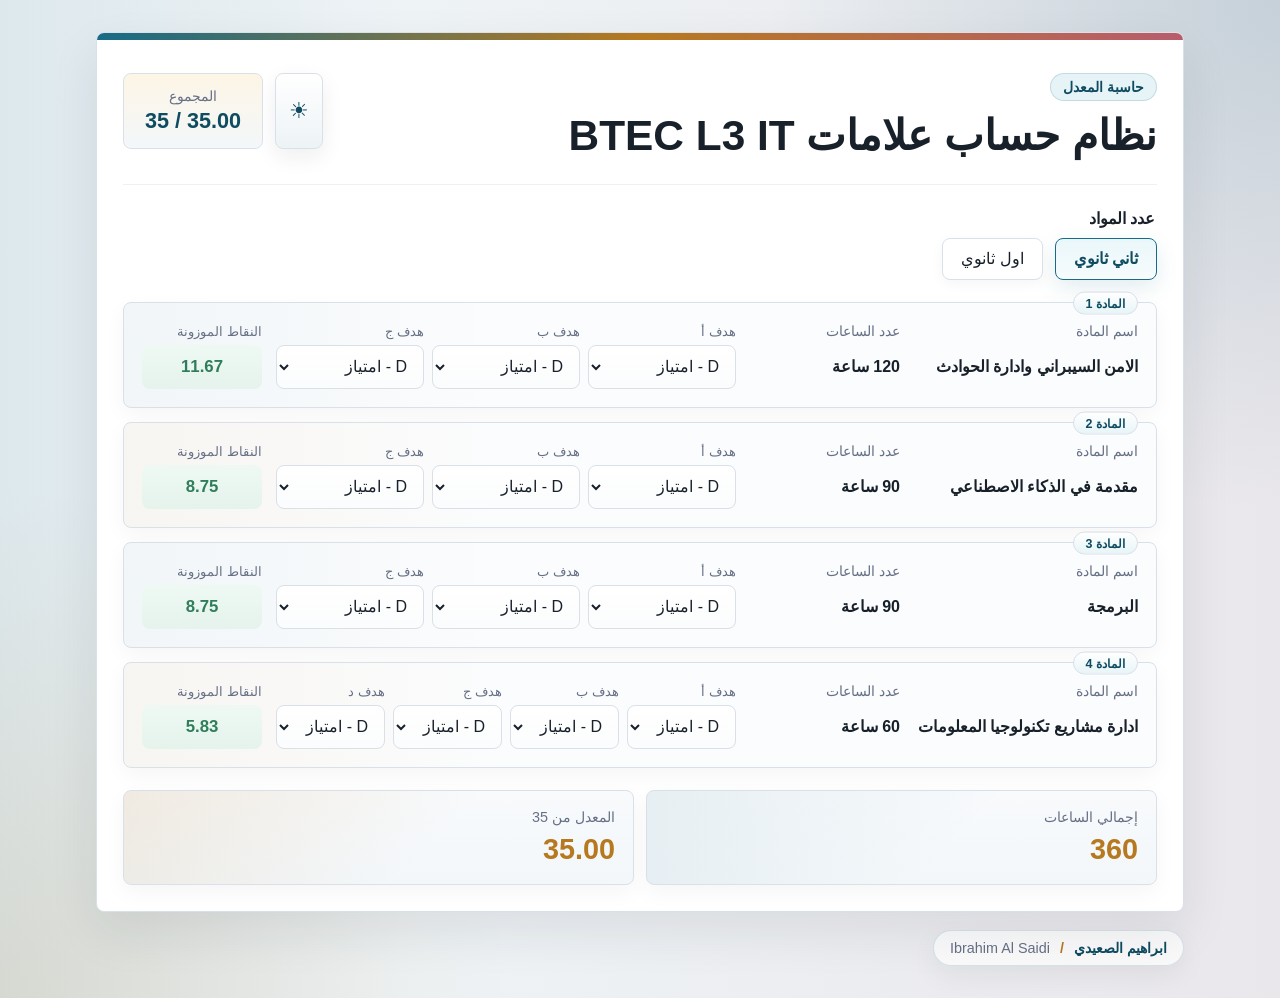
==== index.html @ 658ad188 "Add files via upload" ====
<!doctype html>
<html lang="ar" dir="rtl">
  <head>
    <meta charset="UTF-8" />
    <meta name="viewport" content="width=device-width, initial-scale=1.0" />
    <title>نظام حساب العلامات</title>
    <link rel="stylesheet" href="styles.css" />
  </head>
  <body>
    <main class="app-shell">
      <section class="calculator" aria-labelledby="page-title">
        <div class="header">
          <div>
            <p class="eyebrow">حاسبة المعدل</p>
            <h1 id="page-title">نظام حساب علامات BTEC L3 IT</h1>
          </div>
          <div class="header-actions">
            <button class="theme-toggle" type="button" id="theme-toggle" aria-label="تبديل الوضع الليلي">
              <span class="sun-icon" aria-hidden="true">☀</span>
              <span class="moon-icon" aria-hidden="true">☾</span>
            </button>
            <div class="total-badge">
              <span>المجموع</span>
              <strong id="total-score">0 / 35</strong>
            </div>
          </div>
        </div>

        <form id="grades-form">
          <fieldset class="subject-count">
            <legend>عدد المواد</legend>
            <label>
              <input type="radio" name="subject-count" value="4" checked />
              <span>ثاني ثانوي</span>
            </label>
            <label>
              <input type="radio" name="subject-count" value="5" />
              <span>اول ثانوي</span>
            </label>
          </fieldset>

          <div id="subjects-list" class="subjects-list"></div>
        </form>

        <section class="summary" aria-live="polite">
          <div>
            <span>إجمالي الساعات</span>
            <strong id="total-hours">0</strong>
          </div>
          <div>
            <span>المعدل من 35</span>
            <strong id="average-score">0.00</strong>
          </div>
        </section>
      </section>

      <footer class="site-footer">
        <strong>ابراهيم الصعيدي</strong>
        <span>Ibrahim Al Saidi</span>
      </footer>
    </main>

    <template id="subject-template">
      <article class="subject-row">
        <div class="field subject-name">
          <label>اسم المادة</label>
          <input type="text" name="subject-name" placeholder="مثال: الرياضيات" />
        </div>
        <div class="field">
          <label>عدد الساعات</label>
          <select name="subject-hours">
            <option value="60">60 ساعة</option>
            <option value="90">90 ساعة</option>
            <option value="120">120 ساعة</option>
          </select>
        </div>
        <div class="learning-goals" data-learning-goals></div>
        <div class="subject-result">
          <span>النقاط الموزونة</span>
          <output class="subject-points" name="subject-points">0.00</output>
        </div>
      </article>
    </template>

    <script src="script.js"></script>
  </body>
</html>
---- styles.css ----
:root {
  --bg: #eef3f6;
  --panel: #ffffff;
  --text: #18202a;
  --muted: #667085;
  --line: #d9e0e8;
  --soft-line: #edf1f5;
  --accent: #176b87;
  --accent-strong: #0f4c61;
  --accent-soft: #e7f4f7;
  --green: #2f7d5b;
  --gold: #b7791f;
  --gold-soft: #fff4df;
  --rose: #b85c6c;
  --shadow: 0 20px 50px rgba(24, 32, 42, 0.09);
}

body[data-theme="dark"] {
  --bg: #0f1720;
  --panel: #17212c;
  --text: #f2f7fb;
  --muted: #b8c5d1;
  --line: #354657;
  --soft-line: #283746;
  --accent: #4dbbd4;
  --accent-strong: #b9edf6;
  --accent-soft: #203c49;
  --green: #89e2ae;
  --gold: #f3c46d;
  --gold-soft: #3b301d;
  --rose: #e08a9a;
  --shadow: 0 22px 58px rgba(0, 0, 0, 0.42);
}

* {
  box-sizing: border-box;
}

body {
  margin: 0;
  min-height: 100vh;
  font-family: Tahoma, Arial, sans-serif;
  color: var(--text);
  background:
    linear-gradient(90deg, rgba(23, 107, 135, 0.08), transparent 32%, rgba(184, 92, 108, 0.08)),
    radial-gradient(circle at top right, rgba(23, 107, 135, 0.18), transparent 32rem),
    radial-gradient(circle at bottom left, rgba(183, 121, 31, 0.14), transparent 32rem),
    var(--bg);
  overflow-x: hidden;
}

body[data-theme="dark"] {
  background:
    linear-gradient(90deg, rgba(77, 187, 212, 0.08), transparent 36%, rgba(224, 138, 154, 0.07)),
    radial-gradient(circle at top right, rgba(77, 187, 212, 0.18), transparent 30rem),
    radial-gradient(circle at bottom left, rgba(243, 196, 109, 0.1), transparent 30rem),
    var(--bg);
}

.app-shell {
  width: min(1120px, 100%);
  margin: 0 auto;
  padding: 32px 16px;
}

.calculator {
  position: relative;
  overflow: hidden;
  background: var(--panel);
  border: 1px solid var(--line);
  border-radius: 8px;
  box-shadow: var(--shadow);
  padding: 26px;
}

.calculator::before {
  content: "";
  position: absolute;
  inset: 0 0 auto;
  height: 7px;
  background: linear-gradient(90deg, var(--accent), var(--gold), var(--rose));
}

body[data-theme="dark"] .calculator {
  background: linear-gradient(180deg, #192533, #151f2a);
  border-color: #314354;
}

.header {
  display: flex;
  align-items: flex-start;
  justify-content: space-between;
  gap: 16px;
  border-bottom: 1px solid var(--soft-line);
  padding: 14px 0 22px;
}

.eyebrow {
  display: inline-flex;
  margin: 0 0 10px;
  border: 1px solid rgba(23, 107, 135, 0.18);
  border-radius: 999px;
  padding: 5px 12px;
  color: var(--accent-strong);
  background: var(--accent-soft);
  font-weight: 700;
  font-size: 0.86rem;
}

h1 {
  margin: 0;
  font-size: clamp(1.7rem, 4vw, 2.65rem);
  line-height: 1.2;
  color: var(--text);
}

.header-actions {
  display: flex;
  align-items: stretch;
  gap: 12px;
}

.theme-toggle {
  width: 48px;
  min-height: 48px;
  display: inline-grid;
  place-items: center;
  align-self: stretch;
  border: 1px solid var(--line);
  border-radius: 8px;
  color: var(--accent-strong);
  background: linear-gradient(180deg, var(--panel), rgba(23, 107, 135, 0.08));
  box-shadow: 0 8px 22px rgba(24, 32, 42, 0.07);
  cursor: pointer;
  font-size: 1.35rem;
}

body[data-theme="dark"] .theme-toggle {
  background: linear-gradient(180deg, #223443, #1a2936);
  border-color: #3a5163;
  color: var(--gold);
}

.theme-toggle:hover {
  border-color: var(--accent);
}

.moon-icon,
body[data-theme="dark"] .sun-icon {
  display: none;
}

body[data-theme="dark"] .moon-icon {
  display: inline;
}

.total-badge {
  min-width: 140px;
  border: 1px solid var(--line);
  border-radius: 8px;
  padding: 14px 16px;
  text-align: center;
  background:
    linear-gradient(180deg, rgba(255, 244, 223, 0.75), rgba(242, 247, 249, 0.9)),
    #f8fafc;
}

body[data-theme="dark"] .total-badge {
  background: linear-gradient(180deg, #203140, #192633);
  border-color: #3a5163;
}

.total-badge span,
.summary span,
.field label {
  display: block;
  color: var(--muted);
  font-size: 0.9rem;
}

.total-badge strong {
  display: block;
  margin-top: 4px;
  color: var(--accent-strong);
  font-size: 1.35rem;
}

form {
  margin-top: 24px;
}

.subject-count {
  display: flex;
  align-items: center;
  gap: 12px;
  margin: 0 0 22px;
  padding: 0;
  border: 0;
}

.subject-count legend {
  margin-bottom: 10px;
  font-weight: 700;
}

.subject-count label {
  cursor: pointer;
}

.subject-count input {
  position: absolute;
  opacity: 0;
}

.subject-count span {
  display: inline-flex;
  min-height: 42px;
  align-items: center;
  border: 1px solid var(--line);
  border-radius: 8px;
  padding: 0 18px;
  background: #fff;
  box-shadow: 0 4px 14px rgba(24, 32, 42, 0.04);
  transition: 0.2s ease;
}

body[data-theme="dark"] .subject-count span {
  background: #1b2835;
  border-color: #354657;
  color: var(--text);
}

.subject-count input:checked + span {
  border-color: var(--accent);
  background: linear-gradient(180deg, #eaf7fa, #f7fbfc);
  color: var(--accent-strong);
  font-weight: 700;
  box-shadow: 0 8px 22px rgba(23, 107, 135, 0.12);
}

body[data-theme="dark"] .subject-count input:checked + span {
  background: linear-gradient(180deg, #214354, #1c3340);
  border-color: var(--accent);
  color: var(--accent-strong);
}

.subjects-list {
  display: grid;
  gap: 14px;
}

.subject-row {
  display: grid;
  grid-template-columns: minmax(210px, 1.15fr) 150px minmax(460px, 1.8fr) 120px;
  align-items: end;
  gap: 14px;
  position: relative;
  border: 1px solid var(--line);
  border-radius: 8px;
  padding: 20px 18px 18px;
  background:
    linear-gradient(90deg, rgba(23, 107, 135, 0.045), transparent 36%),
    rgba(251, 252, 253, 0.92);
  box-shadow: 0 8px 22px rgba(24, 32, 42, 0.04);
}

.subject-row:nth-child(even) {
  background:
    linear-gradient(90deg, rgba(183, 121, 31, 0.05), transparent 36%),
    rgba(251, 252, 253, 0.92);
}

body[data-theme="dark"] .subject-row,
body[data-theme="dark"] .subject-row:nth-child(even),
body[data-theme="dark"] .extra-goals-subject {
  background:
    linear-gradient(90deg, rgba(77, 187, 212, 0.055), transparent 42%),
    #182431;
  border-color: #33485a;
  box-shadow: 0 10px 26px rgba(0, 0, 0, 0.22);
}

.subject-row::before {
  content: "المادة " attr(data-subject-number);
  position: absolute;
  top: 0;
  inset-inline-start: 18px;
  transform: translateY(-50%);
  border: 1px solid var(--line);
  border-radius: 999px;
  padding: 3px 12px;
  color: var(--accent-strong);
  background: linear-gradient(180deg, #ffffff, var(--accent-soft));
  font-size: 0.78rem;
  font-weight: 700;
}

body[data-theme="dark"] .subject-row::before,
body[data-theme="dark"] .extra-goals-subject::before {
  background: linear-gradient(180deg, #213140, #1a2936);
  border-color: #3a5163;
  color: var(--accent-strong);
}

.extra-goals-subject {
  border-color: var(--line);
  background: #fbfcfd;
}

.extra-goals-subject::before {
  color: var(--accent-strong);
  border-color: var(--line);
  background: linear-gradient(180deg, #ffffff, var(--accent-soft));
}

.field {
  display: grid;
  gap: 6px;
  min-width: 0;
}

input,
select {
  width: 100%;
  min-width: 0;
  min-height: 44px;
  border: 1px solid var(--line);
  border-radius: 8px;
  padding: 0 12px;
  color: var(--text);
  background: linear-gradient(180deg, #fff, #fbfcfd);
  font: inherit;
  transition: border-color 0.2s ease, box-shadow 0.2s ease, background 0.2s ease;
}

body[data-theme="dark"] input,
body[data-theme="dark"] select {
  background: linear-gradient(180deg, #223240, #1b2936);
  border-color: #40566a;
  color: var(--text);
}

body[data-theme="dark"] input:hover,
body[data-theme="dark"] select:hover {
  background: #253746;
  border-color: #557086;
}

body[data-theme="dark"] input:focus,
body[data-theme="dark"] select:focus {
  border-color: var(--accent);
  outline-color: rgba(77, 187, 212, 0.22);
}

body[data-theme="dark"] select option {
  color: #f2f7fb;
  background: #17212c;
}

input:hover,
select:hover {
  border-color: #bfd0dc;
  background: #fff;
}

.fixed-subject .subject-name input,
.fixed-subject select[name="subject-hours"] {
  display: none;
}

.fixed-value {
  min-height: 44px;
  display: flex;
  align-items: center;
  margin: 0;
  color: var(--text);
  font-weight: 700;
  line-height: 1.45;
}

body[data-theme="dark"] .fixed-value {
  color: #f3f8fb;
}

.fixed-subject-name {
  white-space: normal;
  overflow-wrap: anywhere;
}

input:focus,
select:focus {
  border-color: var(--accent);
  outline: 3px solid rgba(23, 107, 135, 0.15);
}

.learning-goals {
  display: grid;
  grid-template-columns: repeat(var(--goal-count, 3), minmax(0, 1fr));
  align-items: end;
  gap: 8px;
  min-width: 0;
}

.goal-field {
  display: grid;
  gap: 6px;
  min-width: 0;
}

.goal-field label,
.subject-result span {
  color: var(--muted);
  font-size: 0.82rem;
}

.subject-result {
  display: grid;
  gap: 6px;
  min-width: 0;
}

.subject-points {
  min-height: 44px;
  display: inline-flex;
  align-items: center;
  justify-content: center;
  border-radius: 8px;
  background: linear-gradient(180deg, #eef9f3, #e5f3ec);
  color: var(--green);
  font-size: 1.05rem;
  font-weight: 700;
}

body[data-theme="dark"] .subject-points {
  background: linear-gradient(180deg, #1d4937, #183b2f);
  color: #a6f0c2;
}

.subject-points {
  width: 100%;
}

.summary {
  display: grid;
  grid-template-columns: repeat(2, 1fr);
  gap: 12px;
  margin-top: 22px;
}

.summary div {
  border-radius: 8px;
  padding: 18px;
  background:
    linear-gradient(135deg, rgba(23, 107, 135, 0.08), transparent 60%),
    linear-gradient(180deg, #f8fafc, #f3f7fa);
  border: 1px solid var(--line);
  box-shadow: 0 8px 22px rgba(24, 32, 42, 0.04);
}

body[data-theme="dark"] .summary div,
body[data-theme="dark"] .summary div:nth-child(2),
body[data-theme="dark"] .summary div:nth-child(3) {
  background:
    linear-gradient(135deg, rgba(77, 187, 212, 0.08), transparent 62%),
    linear-gradient(180deg, #1b2a37, #172431);
  border-color: #354b5d;
}

.summary div:nth-child(2) {
  background:
    linear-gradient(135deg, rgba(183, 121, 31, 0.12), transparent 60%),
    linear-gradient(180deg, #f8fafc, #f3f7fa);
}

.summary div:nth-child(3) {
  background:
    linear-gradient(135deg, rgba(184, 92, 108, 0.1), transparent 60%),
    linear-gradient(180deg, #f8fafc, #f3f7fa);
}

.summary strong {
  display: block;
  margin-top: 8px;
  color: var(--gold);
  font-size: 1.8rem;
}

.site-footer {
  width: fit-content;
  display: inline-flex;
  flex-wrap: wrap;
  align-items: center;
  justify-content: center;
  gap: 6px 10px;
  margin: 18px auto 0;
  border: 1px solid rgba(23, 107, 135, 0.16);
  border-radius: 999px;
  padding: 9px 16px;
  color: var(--muted);
  background: rgba(255, 255, 255, 0.72);
  box-shadow: 0 10px 28px rgba(24, 32, 42, 0.06);
  font-size: 0.9rem;
}

body[data-theme="dark"] .site-footer {
  background: rgba(24, 34, 45, 0.84);
  border-color: #354b5d;
  color: #c2ccd6;
}

.site-footer strong {
  color: var(--accent-strong);
}

.site-footer span::before {
  content: "/";
  margin-inline-end: 10px;
  color: var(--gold);
  font-weight: 700;
}

@media (max-width: 760px) {
  .calculator {
    padding: 18px;
  }

  .header,
  .subject-count {
    align-items: stretch;
    flex-direction: column;
  }

  .header-actions {
    width: 100%;
  }

  .total-badge {
    flex: 1;
  }

  .subject-row,
  .learning-goals,
  .subject-result,
  .summary {
    grid-template-columns: 1fr;
  }

  .subject-points {
    grid-column: auto;
    grid-row: auto;
    justify-content: flex-start;
    padding-inline: 12px;
  }

  .subject-result span {
    grid-column: auto;
    grid-row: auto;
  }
}
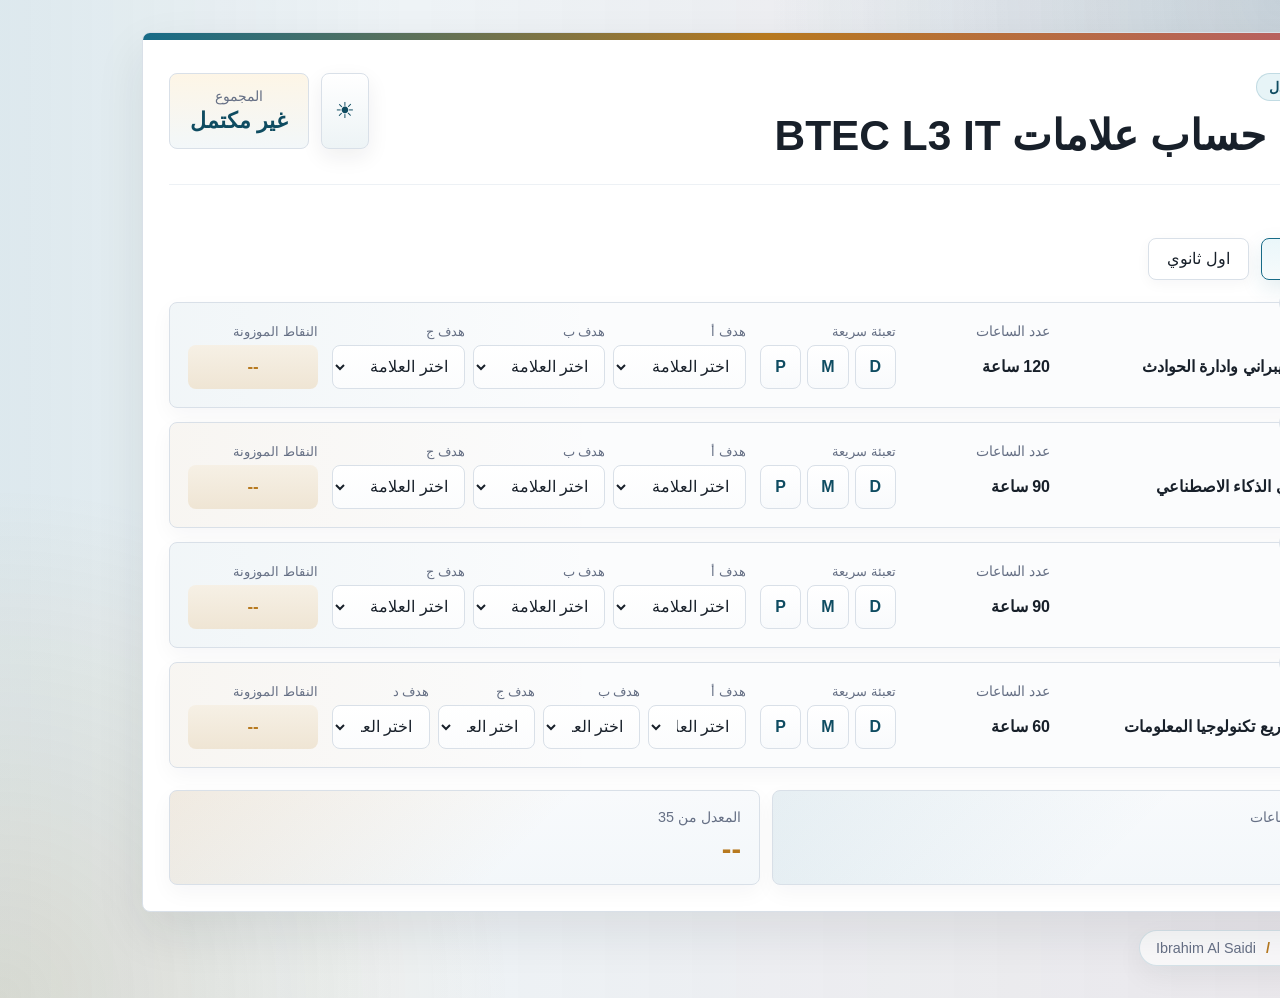
==== commit 74ce5d69: "Add files via upload update website files" ====
--- a/index.html
+++ b/index.html
@@ -74,6 +74,14 @@
             <option value="120">120 ساعة</option>
           </select>
         </div>
+        <div class="quick-fill" aria-label="اختيار علامة لجميع أهداف المادة">
+          <span>تعبئة سريعة</span>
+          <div class="quick-fill-buttons">
+            <button type="button" data-fill-grade="D">D</button>
+            <button type="button" data-fill-grade="M">M</button>
+            <button type="button" data-fill-grade="P">P</button>
+          </div>
+        </div>
         <div class="learning-goals" data-learning-goals></div>
         <div class="subject-result">
           <span>النقاط الموزونة</span>
--- a/styles.css
+++ b/styles.css
@@ -58,14 +58,13 @@
 }
 
 .app-shell {
-  width: min(1120px, 100%);
+  width: min(1460px, 100%);
   margin: 0 auto;
   padding: 32px 16px;
 }
 
 .calculator {
   position: relative;
-  overflow: hidden;
   background: var(--panel);
   border: 1px solid var(--line);
   border-radius: 8px;
@@ -79,6 +78,7 @@
   inset: 0 0 auto;
   height: 7px;
   background: linear-gradient(90deg, var(--accent), var(--gold), var(--rose));
+  border-radius: 8px 8px 0 0;
 }
 
 body[data-theme="dark"] .calculator {
@@ -251,7 +251,7 @@
 
 .subject-row {
   display: grid;
-  grid-template-columns: minmax(210px, 1.15fr) 150px minmax(460px, 1.8fr) 120px;
+  grid-template-columns: minmax(220px, 1.15fr) 140px 136px minmax(400px, 1.7fr) 130px;
   align-items: end;
   gap: 14px;
   position: relative;
@@ -262,6 +262,16 @@
     linear-gradient(90deg, rgba(23, 107, 135, 0.045), transparent 36%),
     rgba(251, 252, 253, 0.92);
   box-shadow: 0 8px 22px rgba(24, 32, 42, 0.04);
+}
+
+@media (max-width: 1180px) {
+  .subject-row {
+    grid-template-columns: minmax(220px, 1fr) 140px 136px 130px;
+  }
+
+  .learning-goals {
+    grid-column: 1 / -1;
+  }
 }
 
 .subject-row:nth-child(even) {
@@ -408,9 +418,46 @@
 }
 
 .goal-field label,
-.subject-result span {
+.subject-result span,
+.quick-fill span {
   color: var(--muted);
   font-size: 0.82rem;
+}
+
+.quick-fill {
+  display: grid;
+  gap: 6px;
+  min-width: 0;
+}
+
+.quick-fill-buttons {
+  display: grid;
+  grid-template-columns: repeat(3, 1fr);
+  gap: 6px;
+}
+
+.quick-fill button {
+  min-height: 44px;
+  border: 1px solid var(--line);
+  border-radius: 8px;
+  color: var(--accent-strong);
+  background: linear-gradient(180deg, #fff, #f8fafc);
+  font: inherit;
+  font-weight: 700;
+  cursor: pointer;
+  transition: border-color 0.2s ease, box-shadow 0.2s ease, transform 0.2s ease;
+}
+
+.quick-fill button:hover {
+  border-color: var(--accent);
+  box-shadow: 0 8px 18px rgba(23, 107, 135, 0.11);
+  transform: translateY(-1px);
+}
+
+body[data-theme="dark"] .quick-fill button {
+  color: var(--accent-strong);
+  border-color: #40566a;
+  background: linear-gradient(180deg, #223240, #1b2936);
 }
 
 .subject-result {
@@ -434,6 +481,16 @@
 body[data-theme="dark"] .subject-points {
   background: linear-gradient(180deg, #1d4937, #183b2f);
   color: #a6f0c2;
+}
+
+.incomplete-subject .subject-points {
+  background: linear-gradient(180deg, #f6f0e5, #efe5d4);
+  color: var(--gold);
+}
+
+body[data-theme="dark"] .incomplete-subject .subject-points {
+  background: linear-gradient(180deg, #3b321f, #30291c);
+  color: var(--gold);
 }
 
 .subject-points {
@@ -520,8 +577,12 @@
 }
 
 @media (max-width: 760px) {
+  body {
+    overflow-x: hidden;
+  }
+
   .calculator {
-    padding: 18px;
+    padding: 20px 14px 16px;
   }
 
   .header,
@@ -532,17 +593,56 @@
 
   .header-actions {
     width: 100%;
+    align-items: stretch;
   }
 
   .total-badge {
     flex: 1;
   }
 
+  h1 {
+    font-size: 1.75rem;
+  }
+
+  .subject-count {
+    gap: 8px;
+  }
+
+  .subject-count span {
+    justify-content: center;
+    width: 100%;
+  }
+
   .subject-row,
+  .quick-fill,
   .learning-goals,
   .subject-result,
   .summary {
     grid-template-columns: 1fr;
+  }
+
+  .subject-row {
+    gap: 12px;
+    padding: 22px 14px 14px;
+  }
+
+  .subject-row::before {
+    inset-inline-start: 14px;
+  }
+
+  .learning-goals {
+    gap: 10px;
+  }
+
+  .quick-fill-buttons {
+    grid-template-columns: repeat(3, minmax(0, 1fr));
+  }
+
+  input,
+  select,
+  .quick-fill button,
+  .subject-points {
+    min-height: 46px;
   }
 
   .subject-points {
@@ -556,4 +656,53 @@
     grid-column: auto;
     grid-row: auto;
   }
-}
+
+  .summary {
+    gap: 10px;
+  }
+
+  .summary div {
+    padding: 16px;
+  }
+
+  .summary strong {
+    font-size: 1.55rem;
+  }
+
+  .site-footer {
+    width: 100%;
+    border-radius: 8px;
+    padding: 12px;
+  }
+}
+
+@media (max-width: 430px) {
+  .app-shell {
+    padding: 12px 8px;
+  }
+
+  .calculator {
+    padding-inline: 12px;
+  }
+
+  .header-actions {
+    display: grid;
+    grid-template-columns: 48px 1fr;
+  }
+
+  .fixed-value {
+    min-height: auto;
+  }
+
+  .goal-field label,
+  .subject-result span,
+  .quick-fill span,
+  .field label {
+    font-size: 0.78rem;
+  }
+
+  select {
+    padding-inline: 9px;
+    font-size: 0.95rem;
+  }
+}
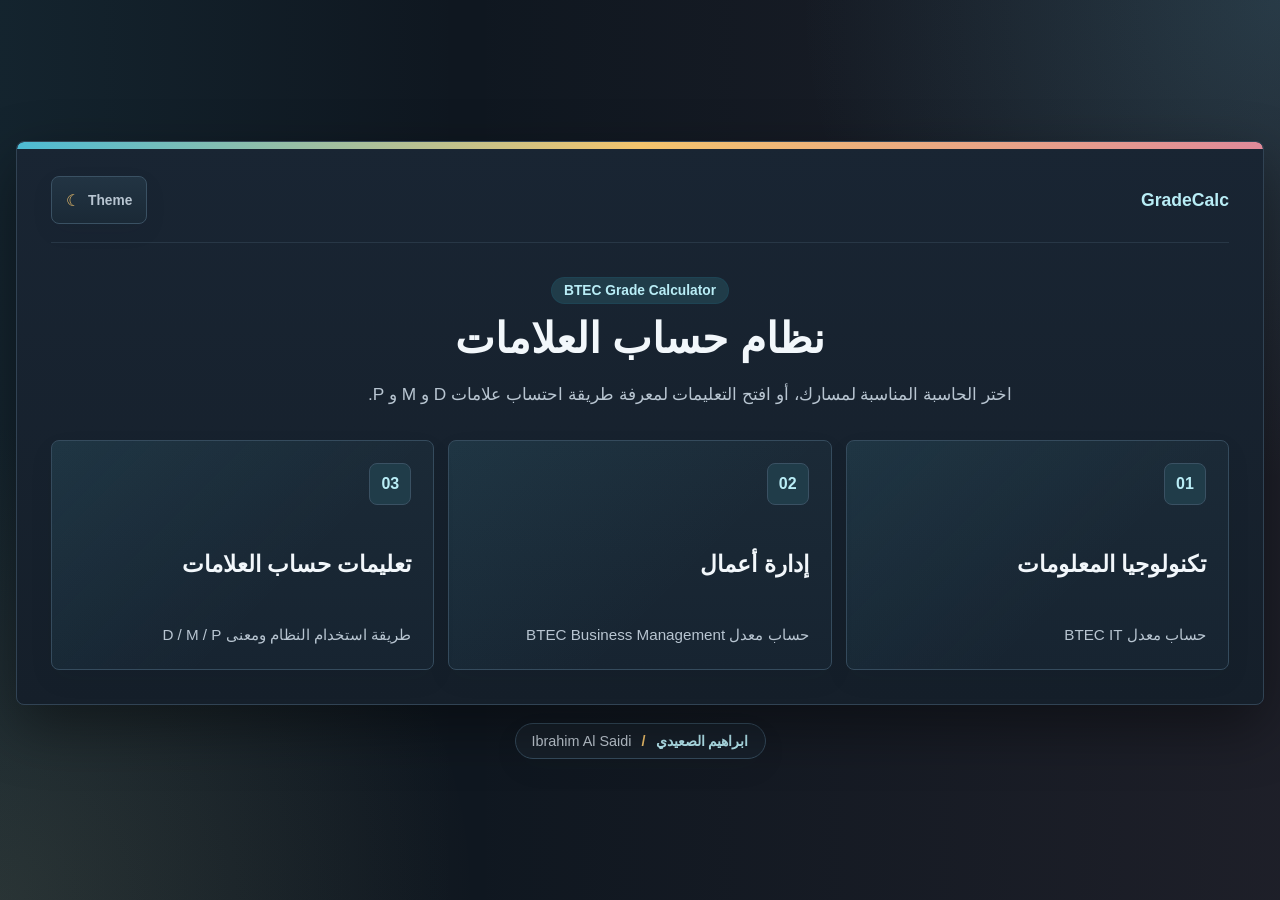
==== commit 6dae3ce0: "Add files via upload" ====
--- a/index.html
+++ b/index.html
@@ -7,51 +7,40 @@
     <link rel="stylesheet" href="styles.css" />
   </head>
   <body>
-    <main class="app-shell">
-      <section class="calculator" aria-labelledby="page-title">
-        <div class="header">
-          <div>
-            <p class="eyebrow">حاسبة المعدل</p>
-            <h1 id="page-title">نظام حساب علامات BTEC L3 IT</h1>
-          </div>
-          <div class="header-actions">
-            <button class="theme-toggle" type="button" id="theme-toggle" aria-label="تبديل الوضع الليلي">
-              <span class="sun-icon" aria-hidden="true">☀</span>
-              <span class="moon-icon" aria-hidden="true">☾</span>
-            </button>
-            <div class="total-badge">
-              <span>المجموع</span>
-              <strong id="total-score">0 / 35</strong>
-            </div>
-          </div>
+    <main class="app-shell home-shell">
+      <section class="calculator home-panel" aria-labelledby="home-title">
+        <div class="home-topbar">
+          <strong>GradeCalc</strong>
+          <button class="theme-toggle home-theme-toggle" type="button" id="theme-toggle" aria-label="تبديل الوضع الليلي">
+            <span class="theme-label">Theme</span>
+            <span class="sun-icon" aria-hidden="true">☀</span>
+            <span class="moon-icon" aria-hidden="true">☾</span>
+          </button>
         </div>
 
-        <form id="grades-form">
-          <fieldset class="subject-count">
-            <legend>عدد المواد</legend>
-            <label>
-              <input type="radio" name="subject-count" value="4" checked />
-              <span>ثاني ثانوي</span>
-            </label>
-            <label>
-              <input type="radio" name="subject-count" value="5" />
-              <span>اول ثانوي</span>
-            </label>
-          </fieldset>
+        <div class="home-hero">
+          <p class="eyebrow">BTEC Grade Calculator</p>
+          <h1 id="home-title">نظام حساب العلامات</h1>
+          <p class="home-copy">اختر الحاسبة المناسبة لمسارك، أو افتح التعليمات لمعرفة طريقة احتساب علامات D و M و P.</p>
+        </div>
 
-          <div id="subjects-list" class="subjects-list"></div>
-        </form>
-
-        <section class="summary" aria-live="polite">
-          <div>
-            <span>إجمالي الساعات</span>
-            <strong id="total-hours">0</strong>
-          </div>
-          <div>
-            <span>المعدل من 35</span>
-            <strong id="average-score">0.00</strong>
-          </div>
-        </section>
+        <nav class="home-grid" aria-label="خيارات النظام">
+          <a class="home-card" href="it.html">
+            <span>01</span>
+            <strong>تكنولوجيا المعلومات</strong>
+            <small>حساب معدل  BTEC IT</small>
+          </a>
+          <a class="home-card" href="business.html">
+            <span>02</span>
+            <strong>إدارة أعمال</strong>
+            <small>حساب معدل BTEC Business Management</small>
+          </a>
+          <a class="home-card instructions-card" href="instructions.html">
+            <span>03</span>
+            <strong>تعليمات حساب العلامات</strong>
+            <small>طريقة استخدام النظام ومعنى D / M / P</small>
+          </a>
+        </nav>
       </section>
 
       <footer class="site-footer">
@@ -59,37 +48,20 @@
         <span>Ibrahim Al Saidi</span>
       </footer>
     </main>
+    <script>
+      const themeToggle = document.querySelector("#theme-toggle");
 
-    <template id="subject-template">
-      <article class="subject-row">
-        <div class="field subject-name">
-          <label>اسم المادة</label>
-          <input type="text" name="subject-name" placeholder="مثال: الرياضيات" />
-        </div>
-        <div class="field">
-          <label>عدد الساعات</label>
-          <select name="subject-hours">
-            <option value="60">60 ساعة</option>
-            <option value="90">90 ساعة</option>
-            <option value="120">120 ساعة</option>
-          </select>
-        </div>
-        <div class="quick-fill" aria-label="اختيار علامة لجميع أهداف المادة">
-          <span>تعبئة سريعة</span>
-          <div class="quick-fill-buttons">
-            <button type="button" data-fill-grade="D">D</button>
-            <button type="button" data-fill-grade="M">M</button>
-            <button type="button" data-fill-grade="P">P</button>
-          </div>
-        </div>
-        <div class="learning-goals" data-learning-goals></div>
-        <div class="subject-result">
-          <span>النقاط الموزونة</span>
-          <output class="subject-points" name="subject-points">0.00</output>
-        </div>
-      </article>
-    </template>
+      function setTheme(theme) {
+        document.body.dataset.theme = theme;
+        localStorage.setItem("grades-theme", theme);
+      }
 
-    <script src="script.js"></script>
+      themeToggle.addEventListener("click", () => {
+        const nextTheme = document.body.dataset.theme === "dark" ? "light" : "dark";
+        setTheme(nextTheme);
+      });
+
+      setTheme(localStorage.getItem("grades-theme") || "dark");
+    </script>
   </body>
 </html>
--- a/styles.css
+++ b/styles.css
@@ -120,7 +120,8 @@
   gap: 12px;
 }
 
-.theme-toggle {
+.theme-toggle,
+.reset-button {
   width: 48px;
   min-height: 48px;
   display: inline-grid;
@@ -135,13 +136,30 @@
   font-size: 1.35rem;
 }
 
-body[data-theme="dark"] .theme-toggle {
+.reset-button {
+  width: auto;
+  padding: 0 16px;
+  color: var(--rose);
+  font-size: 0.95rem;
+  font-weight: 700;
+}
+
+body[data-theme="dark"] .theme-toggle,
+body[data-theme="dark"] .reset-button {
   background: linear-gradient(180deg, #223443, #1a2936);
   border-color: #3a5163;
+}
+
+body[data-theme="dark"] .theme-toggle {
   color: var(--gold);
 }
 
-.theme-toggle:hover {
+body[data-theme="dark"] .reset-button {
+  color: var(--rose);
+}
+
+.theme-toggle:hover,
+.reset-button:hover {
   border-color: var(--accent);
 }
 
@@ -505,6 +523,8 @@
 }
 
 .summary div {
+  display: grid;
+  justify-items: start;
   border-radius: 8px;
   padding: 18px;
   background:
@@ -512,6 +532,19 @@
     linear-gradient(180deg, #f8fafc, #f3f7fa);
   border: 1px solid var(--line);
   box-shadow: 0 8px 22px rgba(24, 32, 42, 0.04);
+}
+
+.reset-row {
+  display: flex;
+  justify-content: flex-start;
+  margin-top: 14px;
+}
+
+.reset-row .reset-button {
+  min-height: 40px;
+  align-self: auto;
+  padding: 0 18px;
+  font-size: 0.9rem;
 }
 
 body[data-theme="dark"] .summary div,
@@ -576,9 +609,245 @@
   font-weight: 700;
 }
 
+.home-shell {
+  min-height: 100vh;
+  display: grid;
+  align-content: center;
+}
+
+.home-panel,
+.info-panel {
+  padding: 34px;
+}
+
+.home-panel {
+  overflow: hidden;
+}
+
+.home-panel::after {
+  display: none;
+}
+
+body[data-theme="dark"] .home-panel::after {
+  display: none;
+}
+
+.home-topbar {
+  position: relative;
+  z-index: 1;
+  display: flex;
+  align-items: center;
+  justify-content: space-between;
+  gap: 16px;
+  margin-bottom: 34px;
+  border-bottom: 1px solid var(--soft-line);
+  padding-bottom: 18px;
+}
+
+.home-topbar strong {
+  color: var(--accent-strong);
+  font-size: 1.1rem;
+  letter-spacing: 0;
+}
+
+.home-theme-toggle {
+  width: auto;
+  grid-auto-flow: column;
+  gap: 8px;
+  padding: 0 14px;
+  font-size: 1rem;
+}
+
+.theme-label {
+  color: var(--muted);
+  font-size: 0.86rem;
+  font-weight: 700;
+}
+
+.home-hero {
+  position: relative;
+  z-index: 1;
+  max-width: 860px;
+  margin: 0 auto 30px;
+  text-align: center;
+}
+
+.home-copy {
+  max-width: 760px;
+  margin: 14px 0 0;
+  color: var(--muted);
+  font-size: 1.08rem;
+  line-height: 1.8;
+}
+
+.home-grid {
+  position: relative;
+  z-index: 1;
+  display: grid;
+  grid-template-columns: repeat(3, minmax(0, 1fr));
+  gap: 14px;
+}
+
+.home-card {
+  min-height: 230px;
+  display: grid;
+  align-content: space-between;
+  gap: 14px;
+  border: 1px solid var(--line);
+  border-radius: 8px;
+  padding: 22px;
+  color: var(--text);
+  text-decoration: none;
+  background:
+    linear-gradient(135deg, rgba(23, 107, 135, 0.1), transparent 62%),
+    linear-gradient(180deg, #ffffff, #f7fafc);
+  box-shadow: 0 10px 26px rgba(24, 32, 42, 0.06);
+  transition: border-color 0.2s ease, transform 0.2s ease, box-shadow 0.2s ease;
+}
+
+.home-card:first-child {
+  min-height: 230px;
+  grid-row: auto;
+}
+
+.home-card:nth-child(2) {
+  background:
+    linear-gradient(135deg, rgba(183, 121, 31, 0.13), transparent 62%),
+    linear-gradient(180deg, #ffffff, #f7fafc);
+}
+
+.home-card:nth-child(3) {
+  background:
+    linear-gradient(135deg, rgba(184, 92, 108, 0.12), transparent 62%),
+    linear-gradient(180deg, #ffffff, #f7fafc);
+}
+
+.home-card:hover {
+  border-color: var(--accent);
+  box-shadow: 0 16px 34px rgba(24, 32, 42, 0.11);
+  transform: translateY(-2px);
+}
+
+.home-card span {
+  width: 42px;
+  height: 42px;
+  display: inline-grid;
+  place-items: center;
+  border: 1px solid rgba(23, 107, 135, 0.18);
+  border-radius: 8px;
+  color: var(--accent-strong);
+  background: var(--accent-soft);
+  font-weight: 700;
+}
+
+.home-card strong {
+  align-self: end;
+  font-size: 1.42rem;
+  line-height: 1.35;
+}
+
+.home-card small {
+  color: var(--muted);
+  font-size: 0.95rem;
+  line-height: 1.6;
+}
+
+body[data-theme="dark"] .home-card,
+body[data-theme="dark"] .home-card:nth-child(2),
+body[data-theme="dark"] .home-card:nth-child(3) {
+  background:
+    linear-gradient(135deg, rgba(77, 187, 212, 0.08), transparent 62%),
+    linear-gradient(180deg, #1b2a37, #172431);
+  border-color: #354b5d;
+}
+
+body[data-theme="dark"] .home-card span {
+  border-color: #3a5163;
+  background: #203c49;
+}
+
+.back-link {
+  display: inline-flex;
+  min-height: 38px;
+  align-items: center;
+  border: 1px solid var(--line);
+  border-radius: 8px;
+  padding: 0 14px;
+  color: var(--accent-strong);
+  background: var(--accent-soft);
+  font-weight: 700;
+  text-decoration: none;
+}
+
+.floating-home-link {
+  position: fixed;
+  top: 16px;
+  inset-inline-start: 16px;
+  z-index: 20;
+  min-height: 42px;
+  display: inline-flex;
+  align-items: center;
+  border: 1px solid var(--line);
+  border-radius: 8px;
+  padding: 0 14px;
+  color: var(--accent-strong);
+  background: rgba(255, 255, 255, 0.88);
+  box-shadow: 0 10px 26px rgba(24, 32, 42, 0.12);
+  font-weight: 700;
+  text-decoration: none;
+  backdrop-filter: blur(10px);
+}
+
+body[data-theme="dark"] .floating-home-link {
+  color: var(--accent-strong);
+  border-color: #3a5163;
+  background: rgba(24, 34, 45, 0.9);
+}
+
+.info-list {
+  display: grid;
+  gap: 12px;
+  margin-top: 24px;
+}
+
+.info-list article {
+  border: 1px solid var(--line);
+  border-radius: 8px;
+  padding: 18px;
+  background: rgba(251, 252, 253, 0.82);
+}
+
+body[data-theme="dark"] .info-list article {
+  background: #182431;
+  border-color: #33485a;
+}
+
+.info-list h2 {
+  margin: 0 0 8px;
+  font-size: 1.15rem;
+}
+
+.info-list p {
+  margin: 0;
+  color: var(--muted);
+  line-height: 1.8;
+}
+
 @media (max-width: 760px) {
   body {
     overflow-x: hidden;
+  }
+
+  .floating-home-link {
+    top: 10px;
+    inset-inline-start: 10px;
+    min-height: 38px;
+    padding: 0 12px;
+    font-size: 0.85rem;
+  }
+
+  .floating-home-link + .app-shell {
+    padding-top: 64px;
   }
 
   .calculator {
@@ -674,6 +943,28 @@
     border-radius: 8px;
     padding: 12px;
   }
+
+  .home-panel,
+  .info-panel {
+    padding: 24px 16px;
+  }
+
+  .home-grid {
+    grid-template-columns: 1fr;
+  }
+
+  .home-card:first-child {
+    min-height: 150px;
+    grid-row: auto;
+  }
+
+  .home-card {
+    min-height: 150px;
+  }
+
+  .home-panel::after {
+    inset: 90px auto auto -40px;
+  }
 }
 
 @media (max-width: 430px) {
@@ -687,7 +978,7 @@
 
   .header-actions {
     display: grid;
-    grid-template-columns: 48px 1fr;
+    grid-template-columns: 1fr;
   }
 
   .fixed-value {
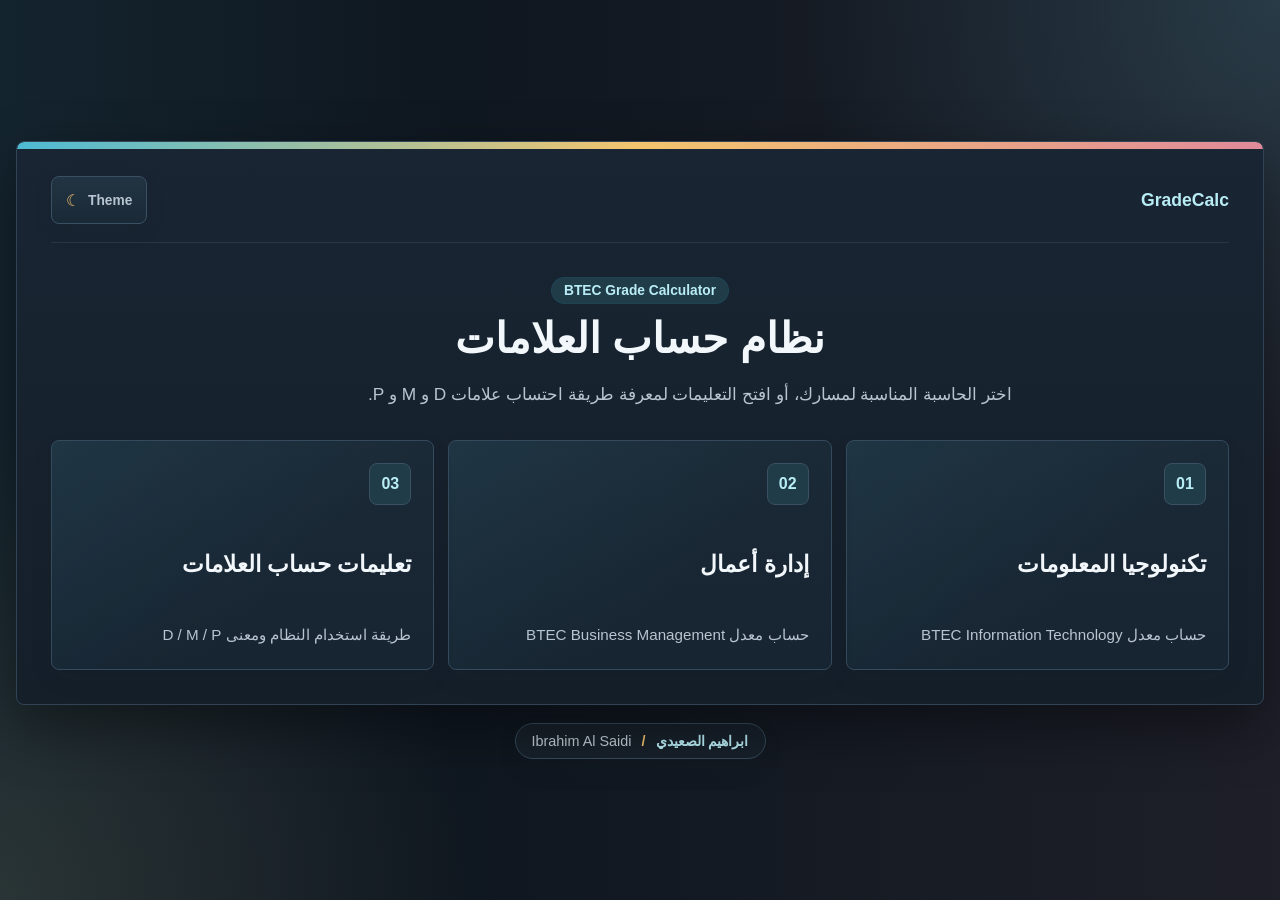
==== commit 267b4818: "Update BTEC IT description to Information Technology" ====
--- a/index.html
+++ b/index.html
@@ -28,7 +28,7 @@
           <a class="home-card" href="it.html">
             <span>01</span>
             <strong>تكنولوجيا المعلومات</strong>
-            <small>حساب معدل  BTEC IT</small>
+            <small>حساب معدل  BTEC Information Technology</small>
           </a>
           <a class="home-card" href="business.html">
             <span>02</span>
--- a/styles.css
+++ b/styles.css
@@ -216,6 +216,10 @@
   border: 0;
 }
 
+.score-scale[hidden] {
+  display: none;
+}
+
 .subject-count legend {
   margin-bottom: 10px;
   font-weight: 700;
@@ -784,18 +788,35 @@
   top: 16px;
   inset-inline-start: 16px;
   z-index: 20;
-  min-height: 42px;
+  width: 48px;
+  height: 48px;
   display: inline-flex;
   align-items: center;
-  border: 1px solid var(--line);
-  border-radius: 8px;
-  padding: 0 14px;
+  justify-content: center;
+  border: 1px solid var(--line);
+  border-radius: 8px;
   color: var(--accent-strong);
   background: rgba(255, 255, 255, 0.88);
   box-shadow: 0 10px 26px rgba(24, 32, 42, 0.12);
-  font-weight: 700;
   text-decoration: none;
   backdrop-filter: blur(10px);
+  transition: border-color 0.2s ease, transform 0.2s ease, box-shadow 0.2s ease;
+}
+
+.floating-home-link:hover {
+  border-color: var(--accent);
+  box-shadow: 0 14px 30px rgba(24, 32, 42, 0.16);
+  transform: translateY(-1px);
+}
+
+.floating-home-link svg {
+  width: 24px;
+  height: 24px;
+  fill: none;
+  stroke: currentColor;
+  stroke-width: 2;
+  stroke-linecap: round;
+  stroke-linejoin: round;
 }
 
 body[data-theme="dark"] .floating-home-link {
@@ -841,9 +862,8 @@
   .floating-home-link {
     top: 10px;
     inset-inline-start: 10px;
-    min-height: 38px;
-    padding: 0 12px;
-    font-size: 0.85rem;
+    width: 42px;
+    height: 42px;
   }
 
   .floating-home-link + .app-shell {
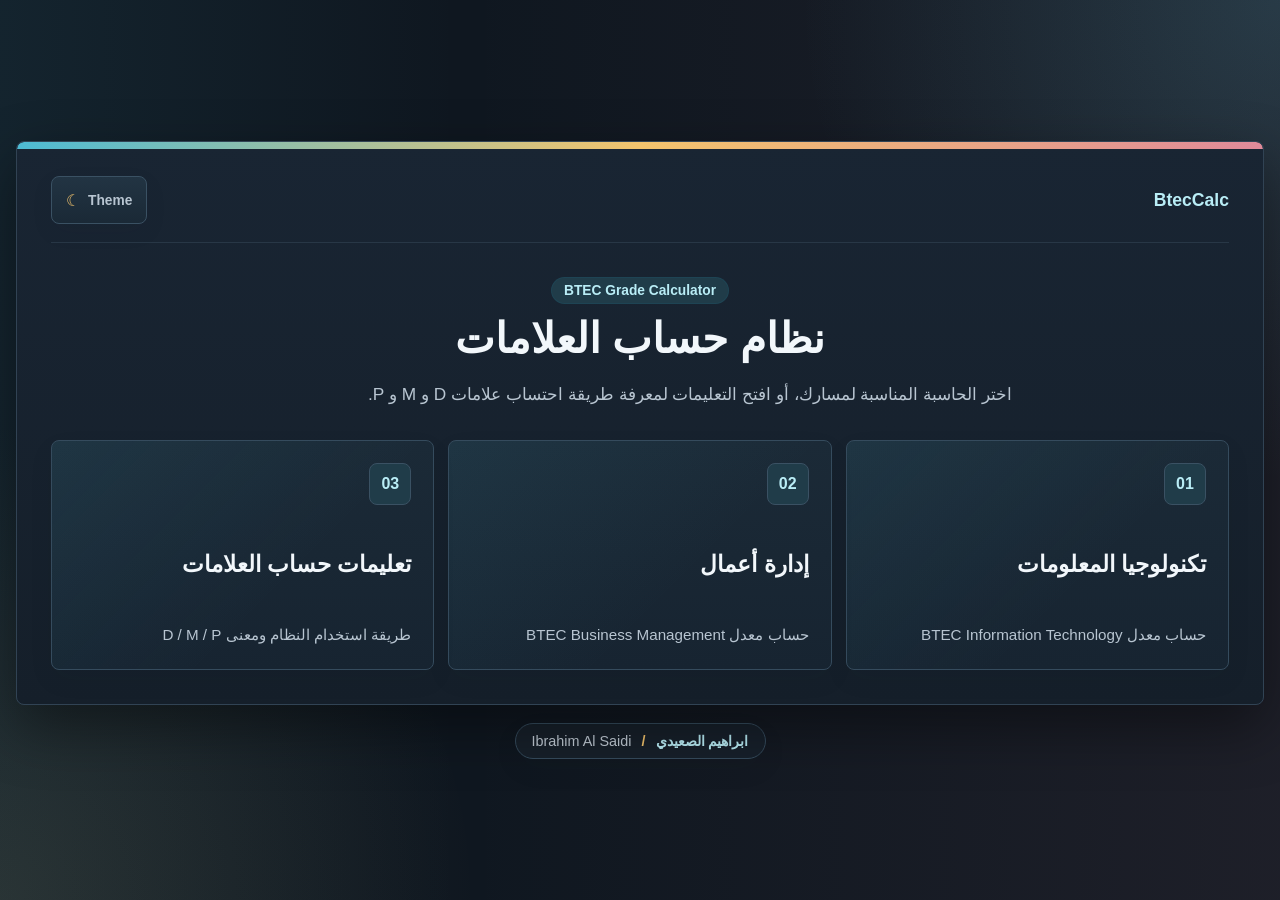
==== commit 7369edc5: "Add files via upload" ====
--- a/index.html
+++ b/index.html
@@ -10,7 +10,7 @@
     <main class="app-shell home-shell">
       <section class="calculator home-panel" aria-labelledby="home-title">
         <div class="home-topbar">
-          <strong>GradeCalc</strong>
+          <strong>BtecCalc</strong>
           <button class="theme-toggle home-theme-toggle" type="button" id="theme-toggle" aria-label="تبديل الوضع الليلي">
             <span class="theme-label">Theme</span>
             <span class="sun-icon" aria-hidden="true">☀</span>
--- a/styles.css
+++ b/styles.css
@@ -216,8 +216,62 @@
   border: 0;
 }
 
-.score-scale[hidden] {
+.score-scale {
   display: none;
+}
+
+body[data-selected-grade="10"] .score-scale {
+  display: flex;
+}
+
+body .score-scale[hidden] {
+  display: none;
+}
+
+.secondary-options {
+  display: none;
+}
+
+body[data-selected-grade="secondary-combined"] .secondary-options {
+  display: flex;
+}
+
+body .secondary-options[hidden] {
+  display: none;
+}
+
+.secondary-options input {
+  position: absolute;
+  opacity: 0;
+}
+
+.common-subjects {
+  display: grid;
+  grid-template-columns: repeat(4, minmax(0, 1fr));
+  gap: 12px;
+  margin: -8px 0 22px;
+  border: 1px solid var(--line);
+  border-radius: 8px;
+  padding: 16px;
+  background:
+    linear-gradient(135deg, rgba(184, 92, 108, 0.08), transparent 60%),
+    rgba(251, 252, 253, 0.9);
+}
+
+.common-subjects[hidden] {
+  display: none;
+}
+
+body[data-theme="dark"] .common-subjects {
+  background:
+    linear-gradient(135deg, rgba(224, 138, 154, 0.07), transparent 62%),
+    #182431;
+  border-color: #33485a;
+}
+
+.invalid-input {
+  border-color: var(--rose);
+  outline: 3px solid rgba(184, 92, 108, 0.14);
 }
 
 .subject-count legend {
@@ -269,6 +323,25 @@
 .subjects-list {
   display: grid;
   gap: 14px;
+}
+
+.subject-group-title {
+  margin: 8px 0 2px;
+  border: 1px solid var(--line);
+  border-radius: 8px;
+  padding: 12px 16px;
+  color: var(--accent-strong);
+  background:
+    linear-gradient(135deg, rgba(23, 107, 135, 0.08), transparent 60%),
+    rgba(251, 252, 253, 0.88);
+  font-size: 1rem;
+}
+
+body[data-theme="dark"] .subject-group-title {
+  background:
+    linear-gradient(135deg, rgba(77, 187, 212, 0.08), transparent 62%),
+    #182431;
+  border-color: #33485a;
 }
 
 .subject-row {
@@ -351,6 +424,25 @@
   min-width: 0;
 }
 
+.common-field {
+  align-items: start;
+}
+
+.common-title {
+  text-align: center;
+  font-weight: 700;
+  color: var(--text);
+  background: transparent;
+}
+
+.common-input {
+  text-align: center;
+  min-height: 56px;
+  padding: 0 14px;
+  font-size: 1rem;
+  font-weight: 700;
+}
+
 input,
 select {
   width: 100%;
@@ -363,6 +455,24 @@
   background: linear-gradient(180deg, #fff, #fbfcfd);
   font: inherit;
   transition: border-color 0.2s ease, box-shadow 0.2s ease, background 0.2s ease;
+}
+
+input[type="number"] {
+  appearance: none;
+  -webkit-appearance: none;
+  -moz-appearance: textfield;
+}
+
+/* Hide spinners in WebKit browsers */
+input[type="number"]::-webkit-outer-spin-button,
+input[type="number"]::-webkit-inner-spin-button {
+  -webkit-appearance: none;
+  margin: 0;
+}
+
+/* Firefox: keep textfield appearance */
+input[type="number"]::-moz-appearance {
+  appearance: textfield;
 }
 
 body[data-theme="dark"] input,
@@ -812,6 +922,7 @@
 .floating-home-link svg {
   width: 24px;
   height: 24px;
+  display: block;
   fill: none;
   stroke: currentColor;
   stroke-width: 2;
@@ -819,6 +930,26 @@
   stroke-linejoin: round;
 }
 
+.floating-home-link svg path {
+  stroke: currentColor;
+}
+
+@supports (-webkit-mask: url("")) or (mask: url("")) {
+  .floating-home-link svg {
+    display: none;
+  }
+
+  .floating-home-link::before {
+    content: "";
+    width: 24px;
+    height: 24px;
+    display: block;
+    background: currentColor;
+    -webkit-mask: url("data:image/svg+xml,%3Csvg xmlns='http://www.w3.org/2000/svg' viewBox='0 0 24 24'%3E%3Cpath d='M3 10.8 12 3l9 7.8M5 10v10h14V10M9 20v-6h6v6' fill='none' stroke='black' stroke-width='2' stroke-linecap='round' stroke-linejoin='round'/%3E%3C/svg%3E") center / contain no-repeat;
+    mask: url("data:image/svg+xml,%3Csvg xmlns='http://www.w3.org/2000/svg' viewBox='0 0 24 24'%3E%3Cpath d='M3 10.8 12 3l9 7.8M5 10v10h14V10M9 20v-6h6v6' fill='none' stroke='black' stroke-width='2' stroke-linecap='round' stroke-linejoin='round'/%3E%3C/svg%3E") center / contain no-repeat;
+  }
+}
+
 body[data-theme="dark"] .floating-home-link {
   color: var(--accent-strong);
   border-color: #3a5163;
@@ -906,6 +1037,7 @@
   .quick-fill,
   .learning-goals,
   .subject-result,
+  .common-subjects,
   .summary {
     grid-template-columns: 1fr;
   }
